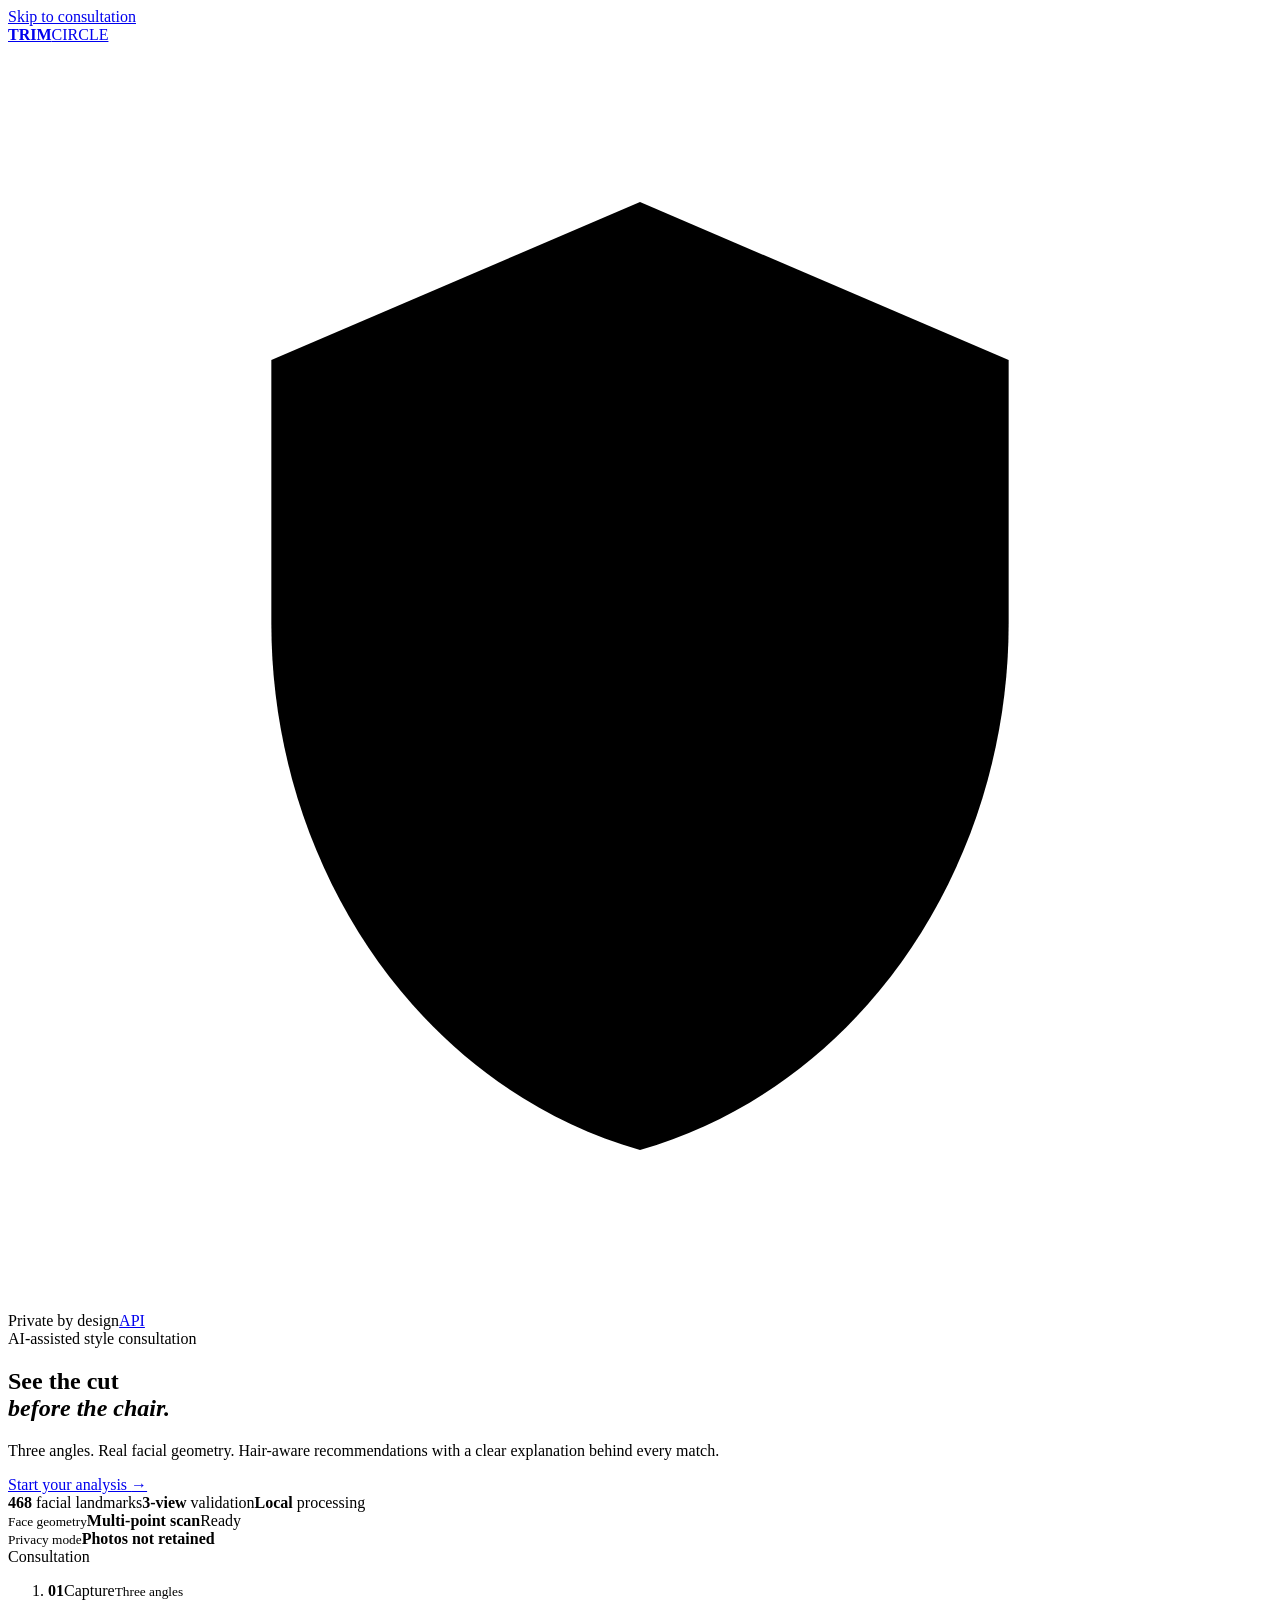
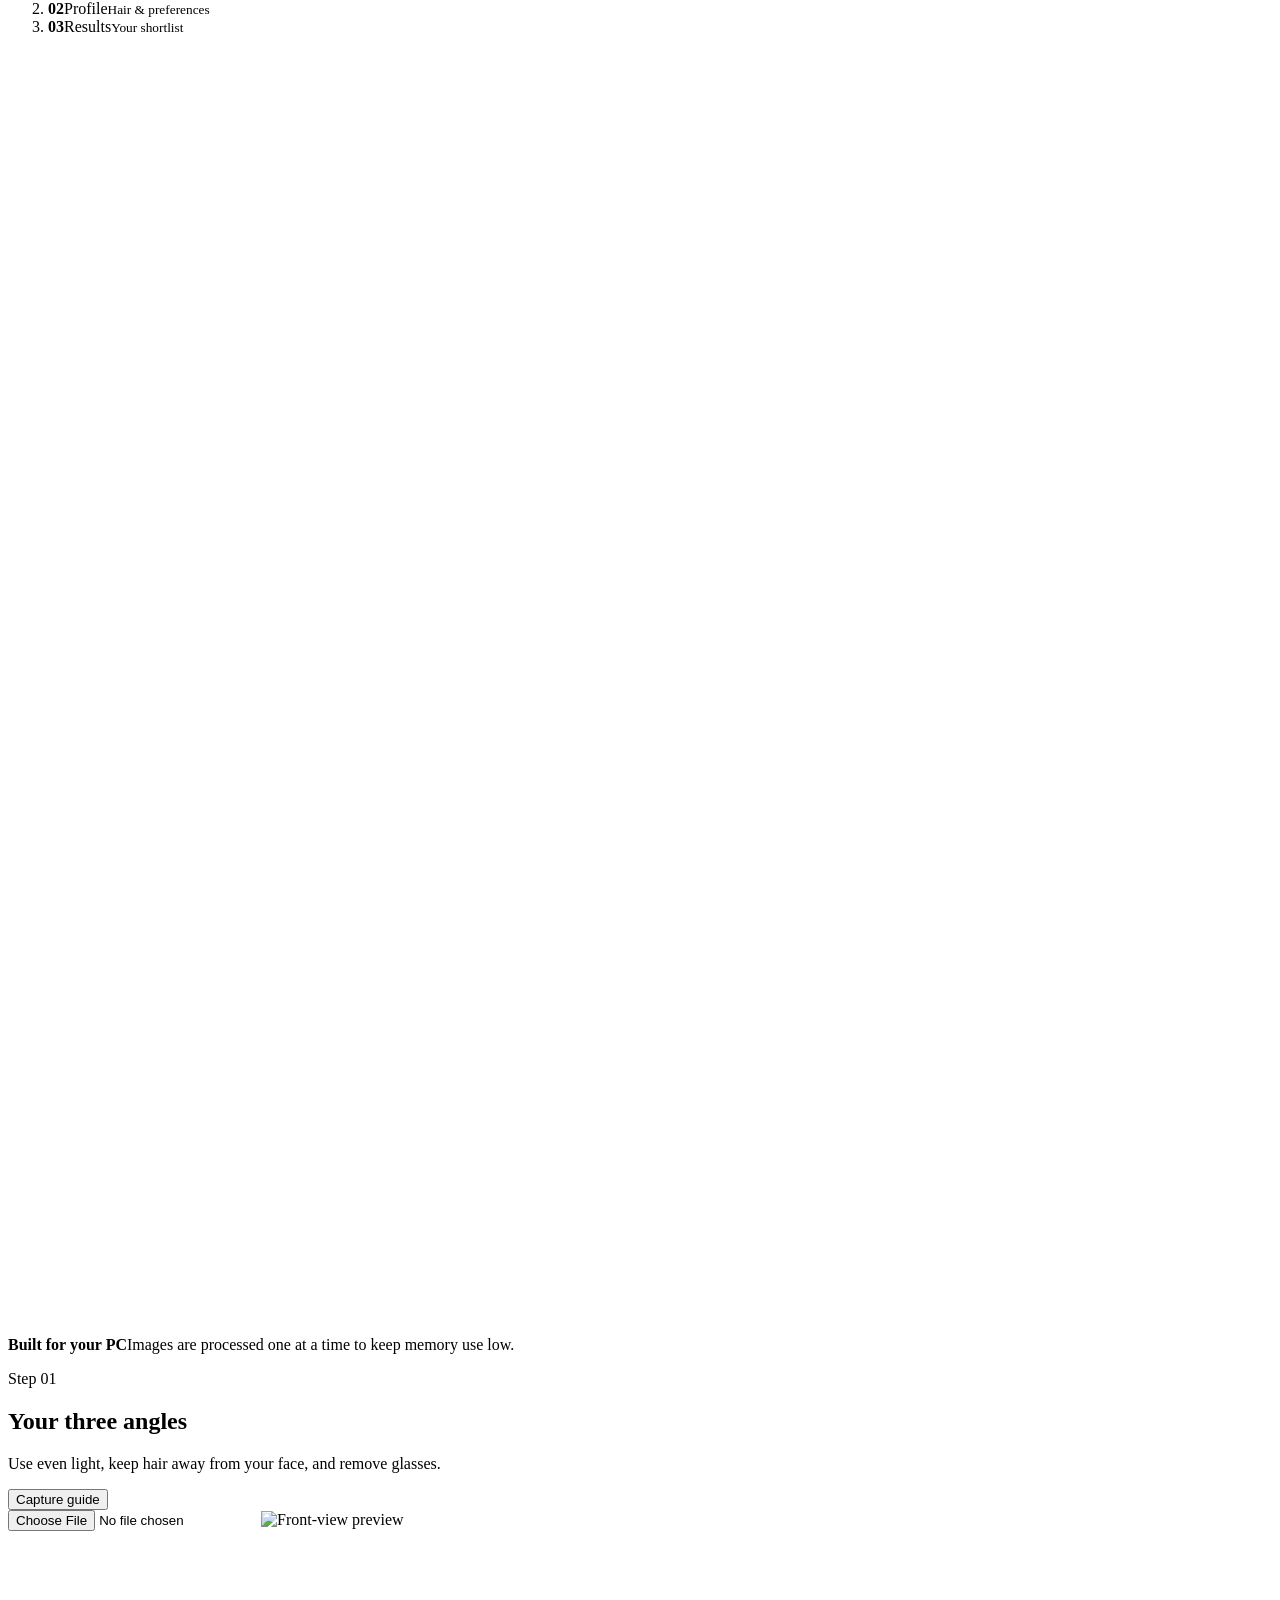
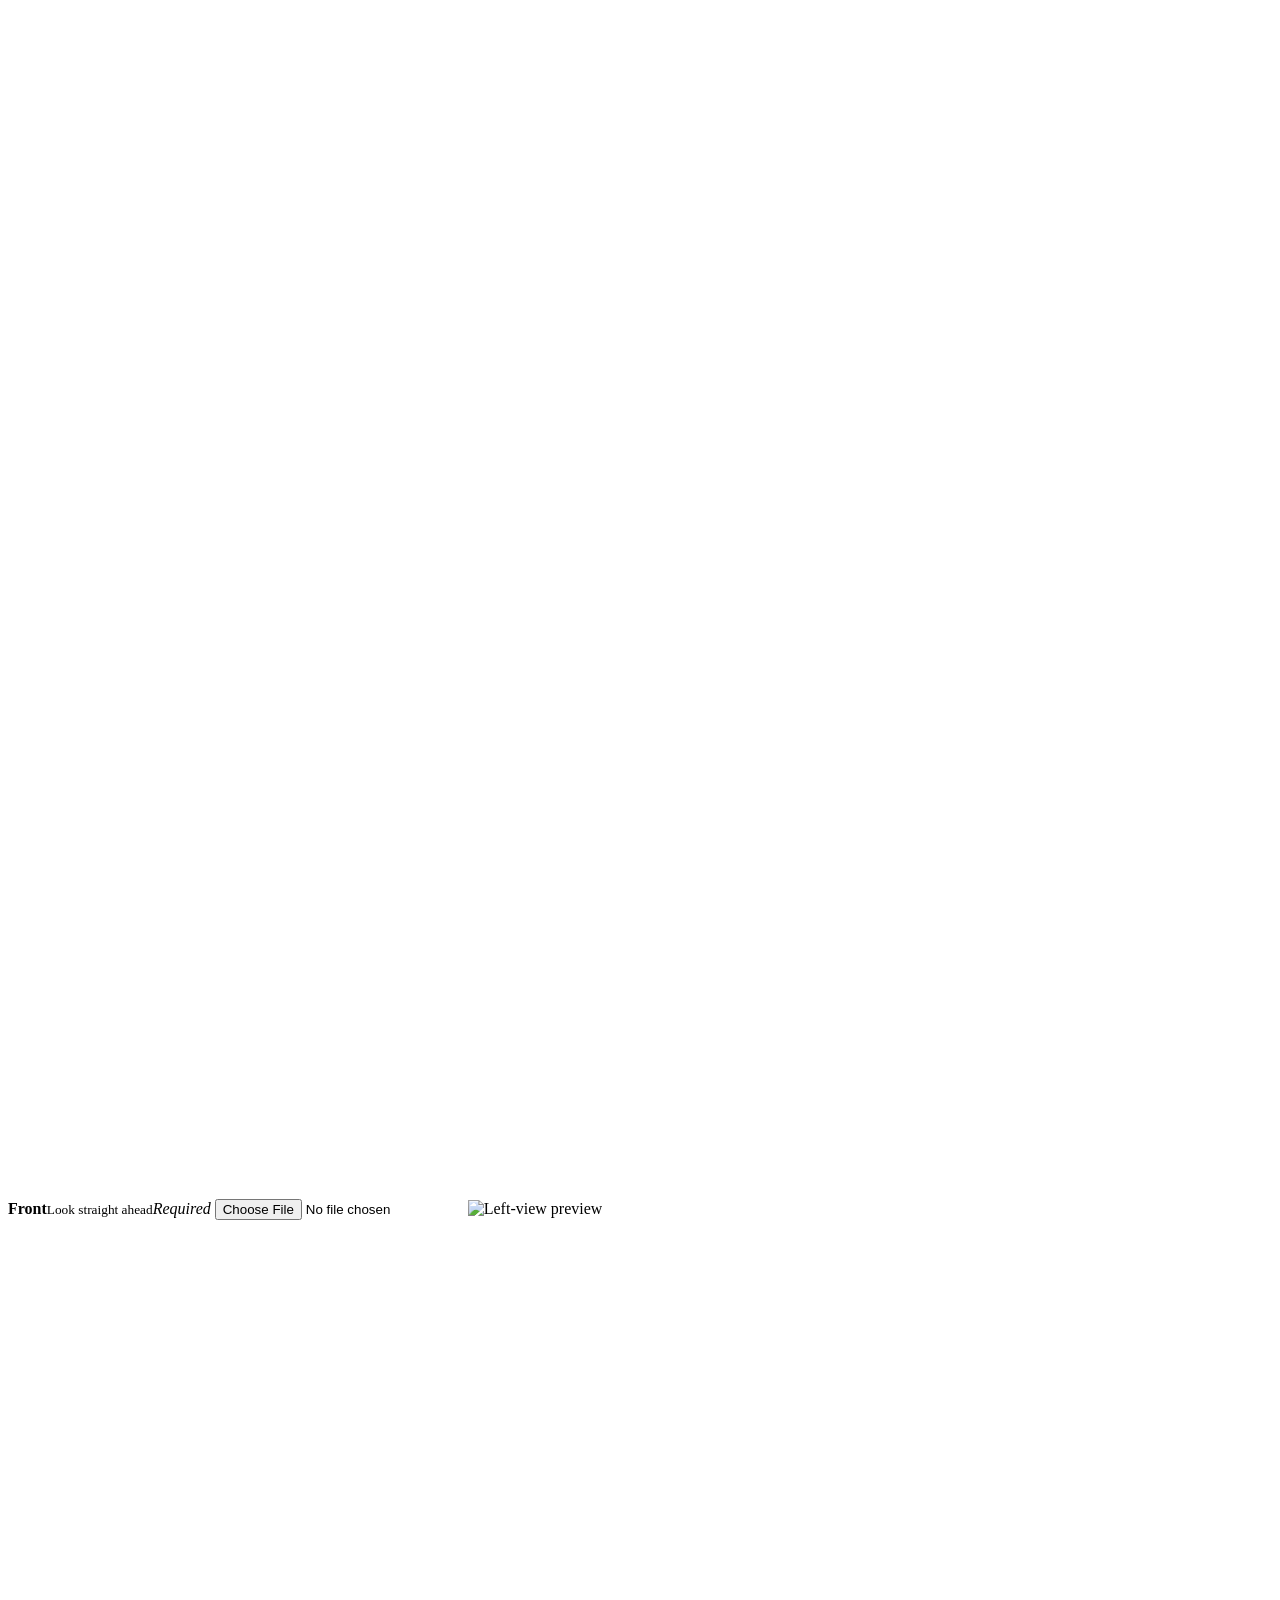
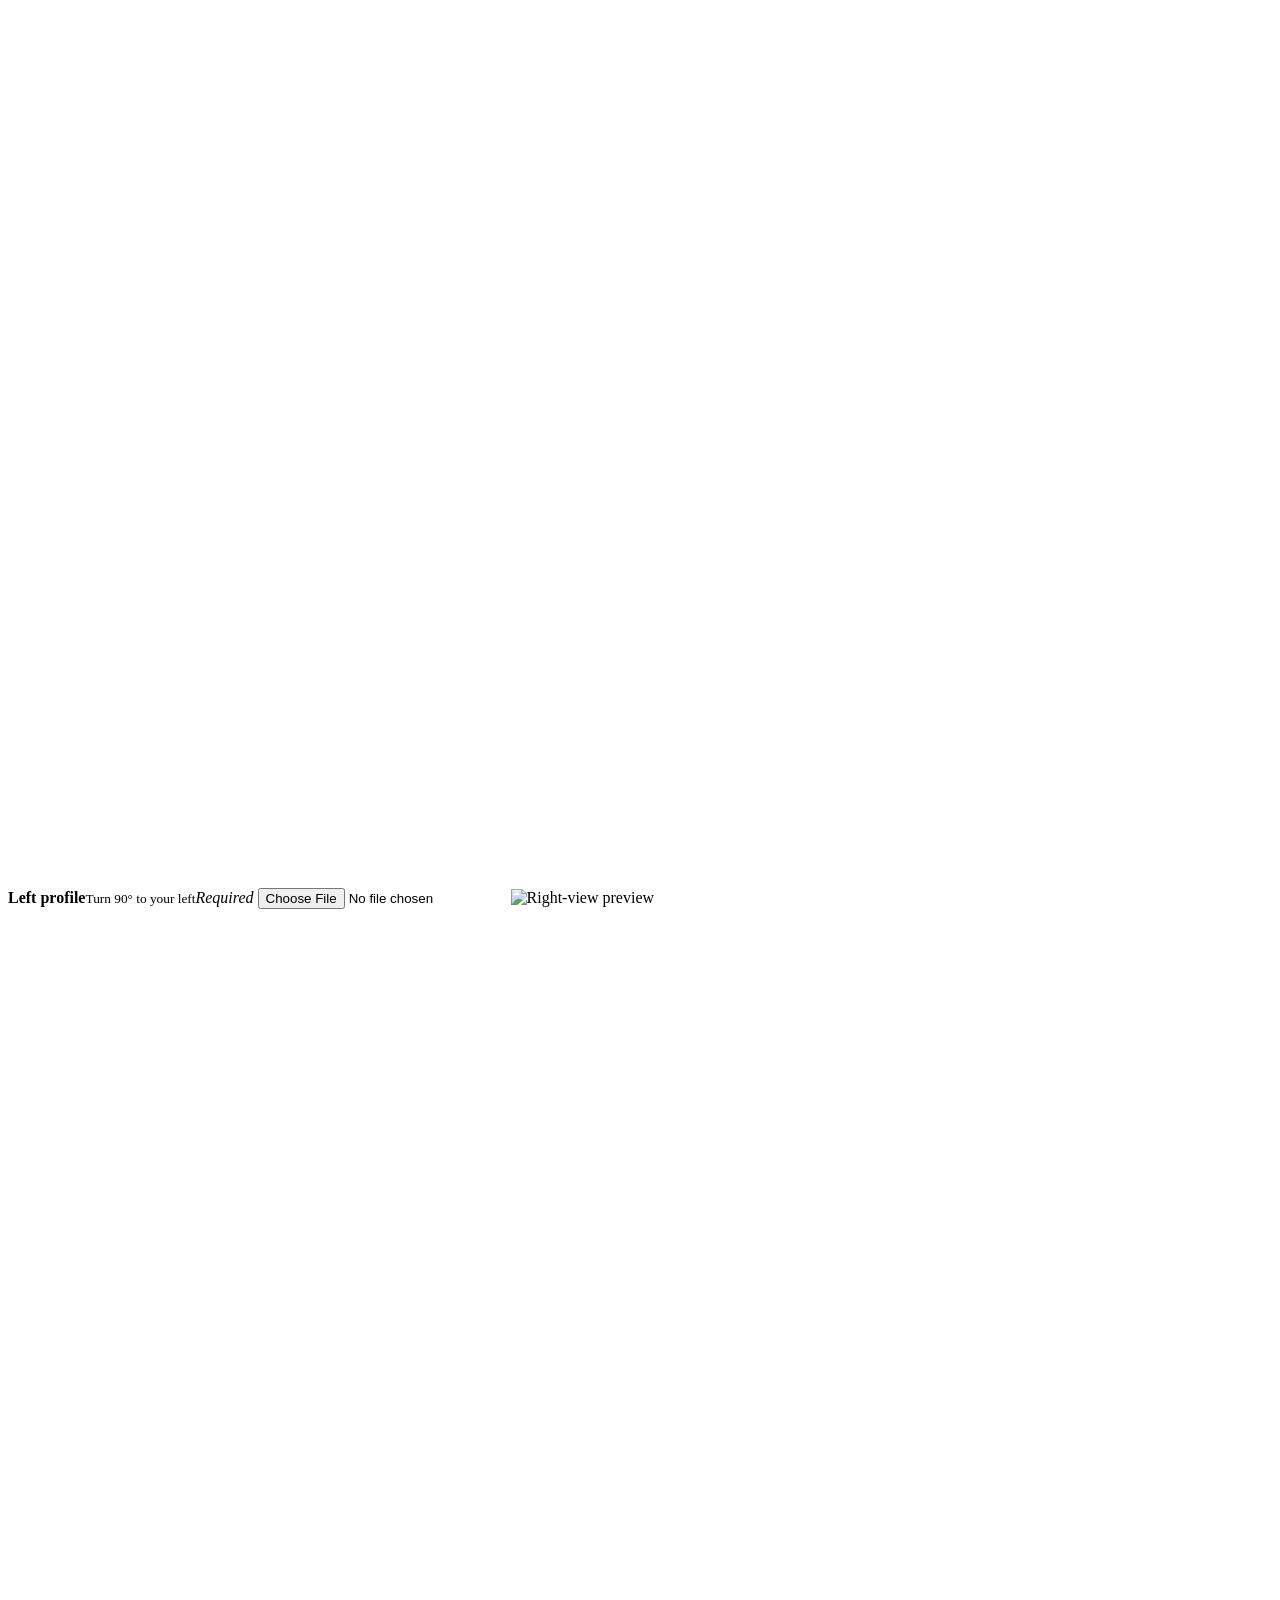
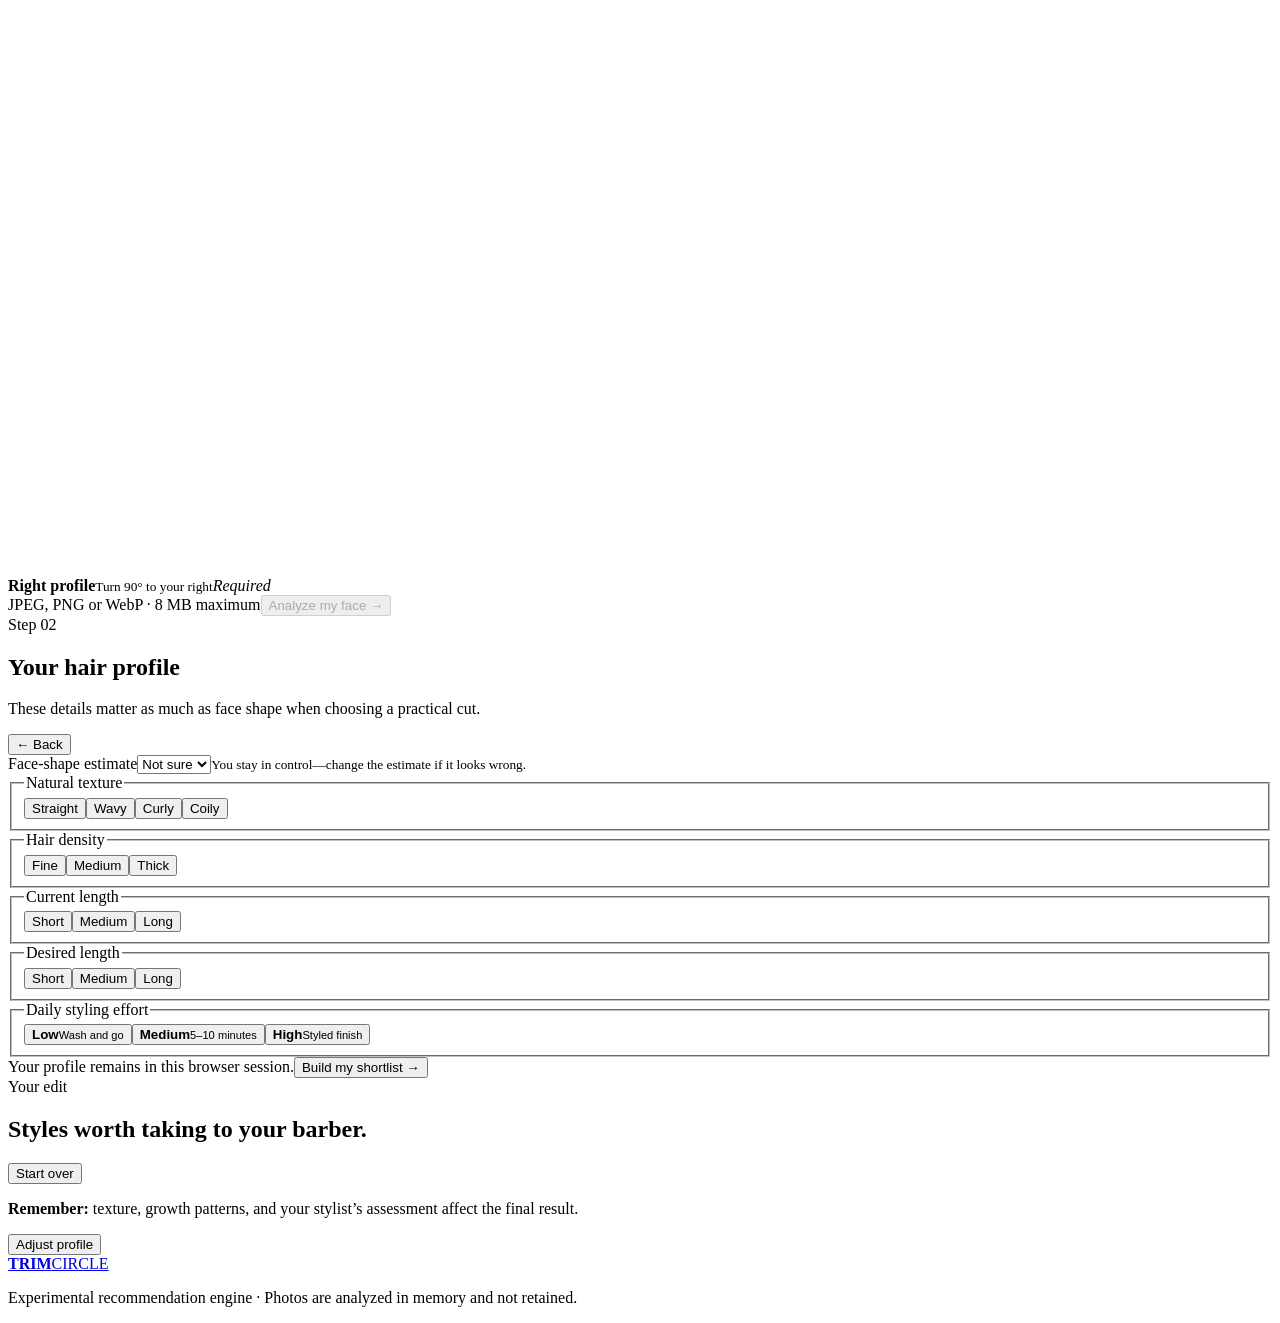
==== app/static/studio.html @ f9f9e187 "Initial project import" ====
<!doctype html>
<html lang="en">
<head>
  <meta charset="utf-8">
  <meta name="viewport" content="width=device-width,initial-scale=1">
  <meta name="description" content="AI-assisted, explainable haircut consultation using three private photos.">
  <title>TrimCircle Studio</title>
  <link rel="stylesheet" href="/static/studio.css">
  <link rel="stylesheet" href="/static/tryon.css">
  <link rel="stylesheet" href="/static/overlay.css">
  <script src="/static/studio.js" defer></script>
  <script src="/static/tryon.js" defer></script>
  <script src="/static/overlay.js" defer></script>
  <script src="/static/overlay-demo.js" defer></script>
</head>
<body>
  <a class="skip" href="#studio">Skip to consultation</a>
  <header class="topbar">
    <a class="logo" href="#"><span class="logo-orbit"><i></i></span><strong>TRIM</strong>CIRCLE</a>
    <div class="header-meta"><span class="privacy"><svg viewBox="0 0 24 24" aria-hidden="true"><path d="M12 3 5 6v5c0 4.6 2.8 8.8 7 10 4.2-1.2 7-5.4 7-10V6l-7-3Z"/><path d="m9 12 2 2 4-4"/></svg>Private by design</span><a href="/docs">API</a></div>
  </header>

  <main>
    <section class="intro">
      <div class="intro-copy">
        <span class="kicker">AI-assisted style consultation</span>
        <h1>See the cut<br><em>before the chair.</em></h1>
        <p>Three angles. Real facial geometry. Hair-aware recommendations with a clear explanation behind every match.</p>
        <a class="cta" href="#studio">Start your analysis <span>→</span></a>
        <div class="proof"><span><b>468</b> facial landmarks</span><span><b>3-view</b> validation</span><span><b>Local</b> processing</span></div>
      </div>
      <div class="hero-visual" aria-label="Abstract face analysis illustration">
        <div class="portrait-frame">
          <div class="face-silhouette"><span class="scan-line"></span><span class="mesh mesh-one"></span><span class="mesh mesh-two"></span><span class="mesh mesh-three"></span></div>
          <div class="float-card fc-one"><small>Face geometry</small><strong>Multi-point scan</strong><span>Ready</span></div>
          <div class="float-card fc-two"><small>Privacy mode</small><strong>Photos not retained</strong></div>
        </div>
      </div>
    </section>

    <section id="studio" class="studio-shell" aria-labelledby="studio-title">
      <aside class="rail">
        <span class="rail-label">Consultation</span>
        <ol class="steps">
          <li class="active" data-step-marker="1"><b>01</b><span>Capture<small>Three angles</small></span></li>
          <li data-step-marker="2"><b>02</b><span>Profile<small>Hair & preferences</small></span></li>
          <li data-step-marker="3"><b>03</b><span>Results<small>Your shortlist</small></span></li>
        </ol>
        <div class="local-note"><svg viewBox="0 0 24 24" aria-hidden="true"><path d="M12 2v20M2 12h20M4.9 4.9l14.2 14.2M19.1 4.9 4.9 19.1"/></svg><p><strong>Built for your PC</strong>Images are processed one at a time to keep memory use low.</p></div>
      </aside>

      <div class="panel">
        <section class="stage active" data-stage="1">
          <div class="stage-head"><div><span class="kicker">Step 01</span><h2 id="studio-title">Your three angles</h2><p>Use even light, keep hair away from your face, and remove glasses.</p></div><button class="text-button" id="demo-help" type="button">Capture guide</button></div>
          <div class="capture-grid">
            <label class="capture" data-view="front"><input type="file" accept="image/jpeg,image/png,image/webp"><img alt="Front-view preview"><span class="capture-icon"><svg viewBox="0 0 24 24"><path d="M12 5v14M5 12h14"/></svg></span><b>Front</b><small>Look straight ahead</small><i>Required</i></label>
            <label class="capture" data-view="left"><input type="file" accept="image/jpeg,image/png,image/webp"><img alt="Left-view preview"><span class="capture-icon"><svg viewBox="0 0 24 24"><path d="M12 5v14M5 12h14"/></svg></span><b>Left profile</b><small>Turn 90° to your left</small><i>Required</i></label>
            <label class="capture" data-view="right"><input type="file" accept="image/jpeg,image/png,image/webp"><img alt="Right-view preview"><span class="capture-icon"><svg viewBox="0 0 24 24"><path d="M12 5v14M5 12h14"/></svg></span><b>Right profile</b><small>Turn 90° to your right</small><i>Required</i></label>
          </div>
          <div id="analysis-status" class="analysis-status" aria-live="polite"></div>
          <div class="stage-actions"><span>JPEG, PNG or WebP · 8 MB maximum</span><button class="primary" id="analyze" type="button" disabled>Analyze my face <span>→</span></button></div>
        </section>

        <section class="stage" data-stage="2">
          <div class="stage-head"><div><span class="kicker">Step 02</span><h2>Your hair profile</h2><p>These details matter as much as face shape when choosing a practical cut.</p></div><button class="text-button back" type="button">← Back</button></div>
          <div id="face-report" class="face-report"></div>
          <form id="profile-form">
            <div class="question"><label for="face_shape">Face-shape estimate</label><select id="face_shape" name="face_shape"><option value="unknown">Not sure</option><option>oval</option><option>round</option><option>square</option><option>oblong</option><option>heart</option><option>diamond</option></select><small>You stay in control—change the estimate if it looks wrong.</small></div>
            <div class="choice-row">
              <fieldset><legend>Natural texture</legend><div class="segmented" data-name="texture"><button type="button" data-value="straight">Straight</button><button type="button" data-value="wavy">Wavy</button><button type="button" data-value="curly">Curly</button><button type="button" data-value="coily">Coily</button></div></fieldset>
              <fieldset><legend>Hair density</legend><div class="segmented" data-name="density"><button type="button" data-value="low">Fine</button><button type="button" data-value="medium">Medium</button><button type="button" data-value="high">Thick</button></div></fieldset>
            </div>
            <div class="choice-row">
              <fieldset><legend>Current length</legend><div class="segmented" data-name="current_length"><button type="button" data-value="short">Short</button><button type="button" data-value="medium">Medium</button><button type="button" data-value="long">Long</button></div></fieldset>
              <fieldset><legend>Desired length</legend><div class="segmented" data-name="desired_length"><button type="button" data-value="short">Short</button><button type="button" data-value="medium">Medium</button><button type="button" data-value="long">Long</button></div></fieldset>
            </div>
            <fieldset><legend>Daily styling effort</legend><div class="effort-cards segmented" data-name="maintenance"><button type="button" data-value="low"><b>Low</b><small>Wash and go</small></button><button type="button" data-value="medium"><b>Medium</b><small>5–10 minutes</small></button><button type="button" data-value="high"><b>High</b><small>Styled finish</small></button></div></fieldset>
            <div id="profile-error" class="error" role="alert"></div>
            <div class="stage-actions"><span>Your profile remains in this browser session.</span><button class="primary" type="submit">Build my shortlist <span>→</span></button></div>
          </form>
        </section>

        <section class="stage" data-stage="3">
          <div class="stage-head"><div><span class="kicker">Your edit</span><h2>Styles worth taking to your barber.</h2><p id="results-note"></p></div><button class="text-button restart" type="button">Start over</button></div>
          <div class="result-summary" id="result-summary"></div>
          <div class="recommendations" id="recommendations"></div>
          <div class="results-footer"><p><strong>Remember:</strong> texture, growth patterns, and your stylist’s assessment affect the final result.</p><button class="secondary profile-back" type="button">Adjust profile</button></div>
        </section>
      </div>
    </section>
  </main>

  <dialog id="guide"><button class="dialog-close" aria-label="Close guide">×</button><span class="kicker">Capture guide</span><h2>Give the model a clean view.</h2><div class="guide-grid"><div><b>01</b><h3>Face a window</h3><p>Use soft, even light. Avoid strong shadows and backlighting.</p></div><div><b>02</b><h3>Clear the outline</h3><p>Move hair away from the forehead, cheeks, and jaw.</p></div><div><b>03</b><h3>Hold still</h3><p>Keep the camera at eye level and your expression neutral.</p></div></div></dialog>
  <footer><a class="logo" href="#"><strong>TRIM</strong>CIRCLE</a><p>Experimental recommendation engine · Photos are analyzed in memory and not retained.</p></footer>
</body>
</html>
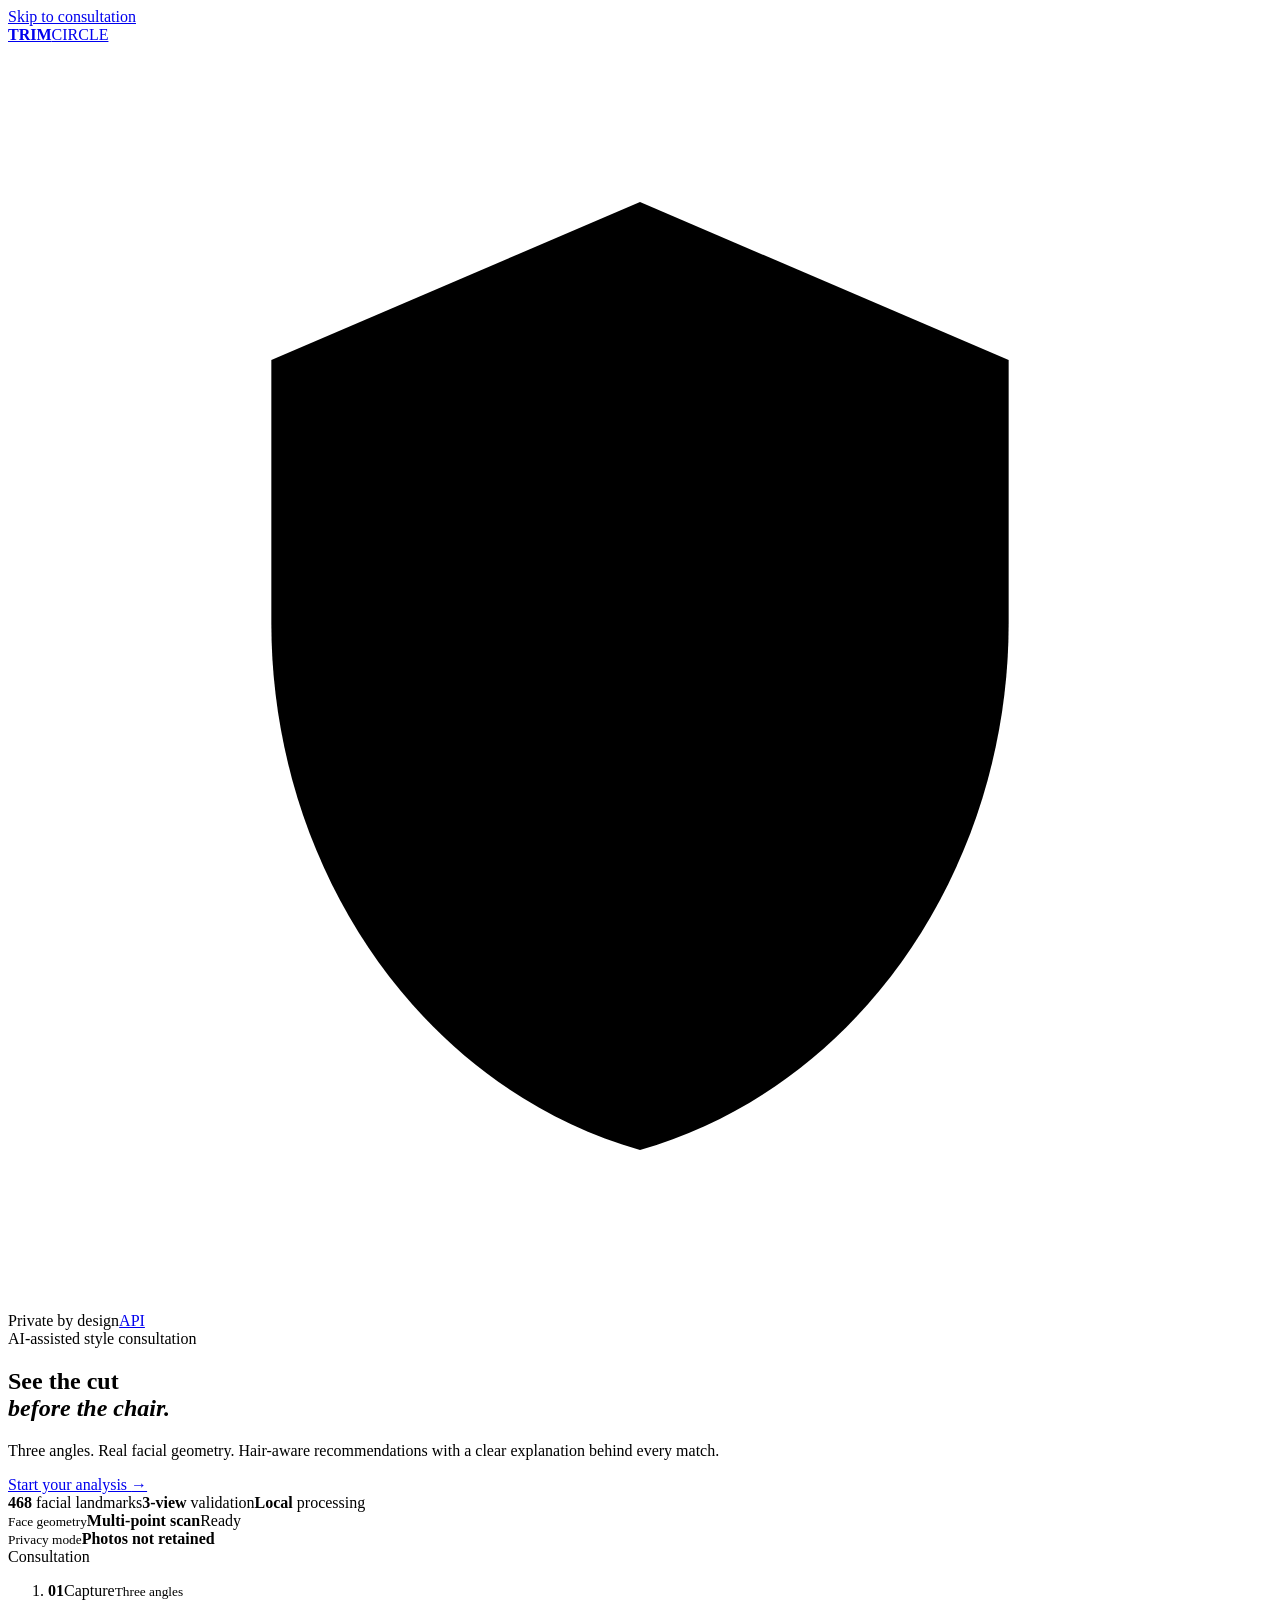
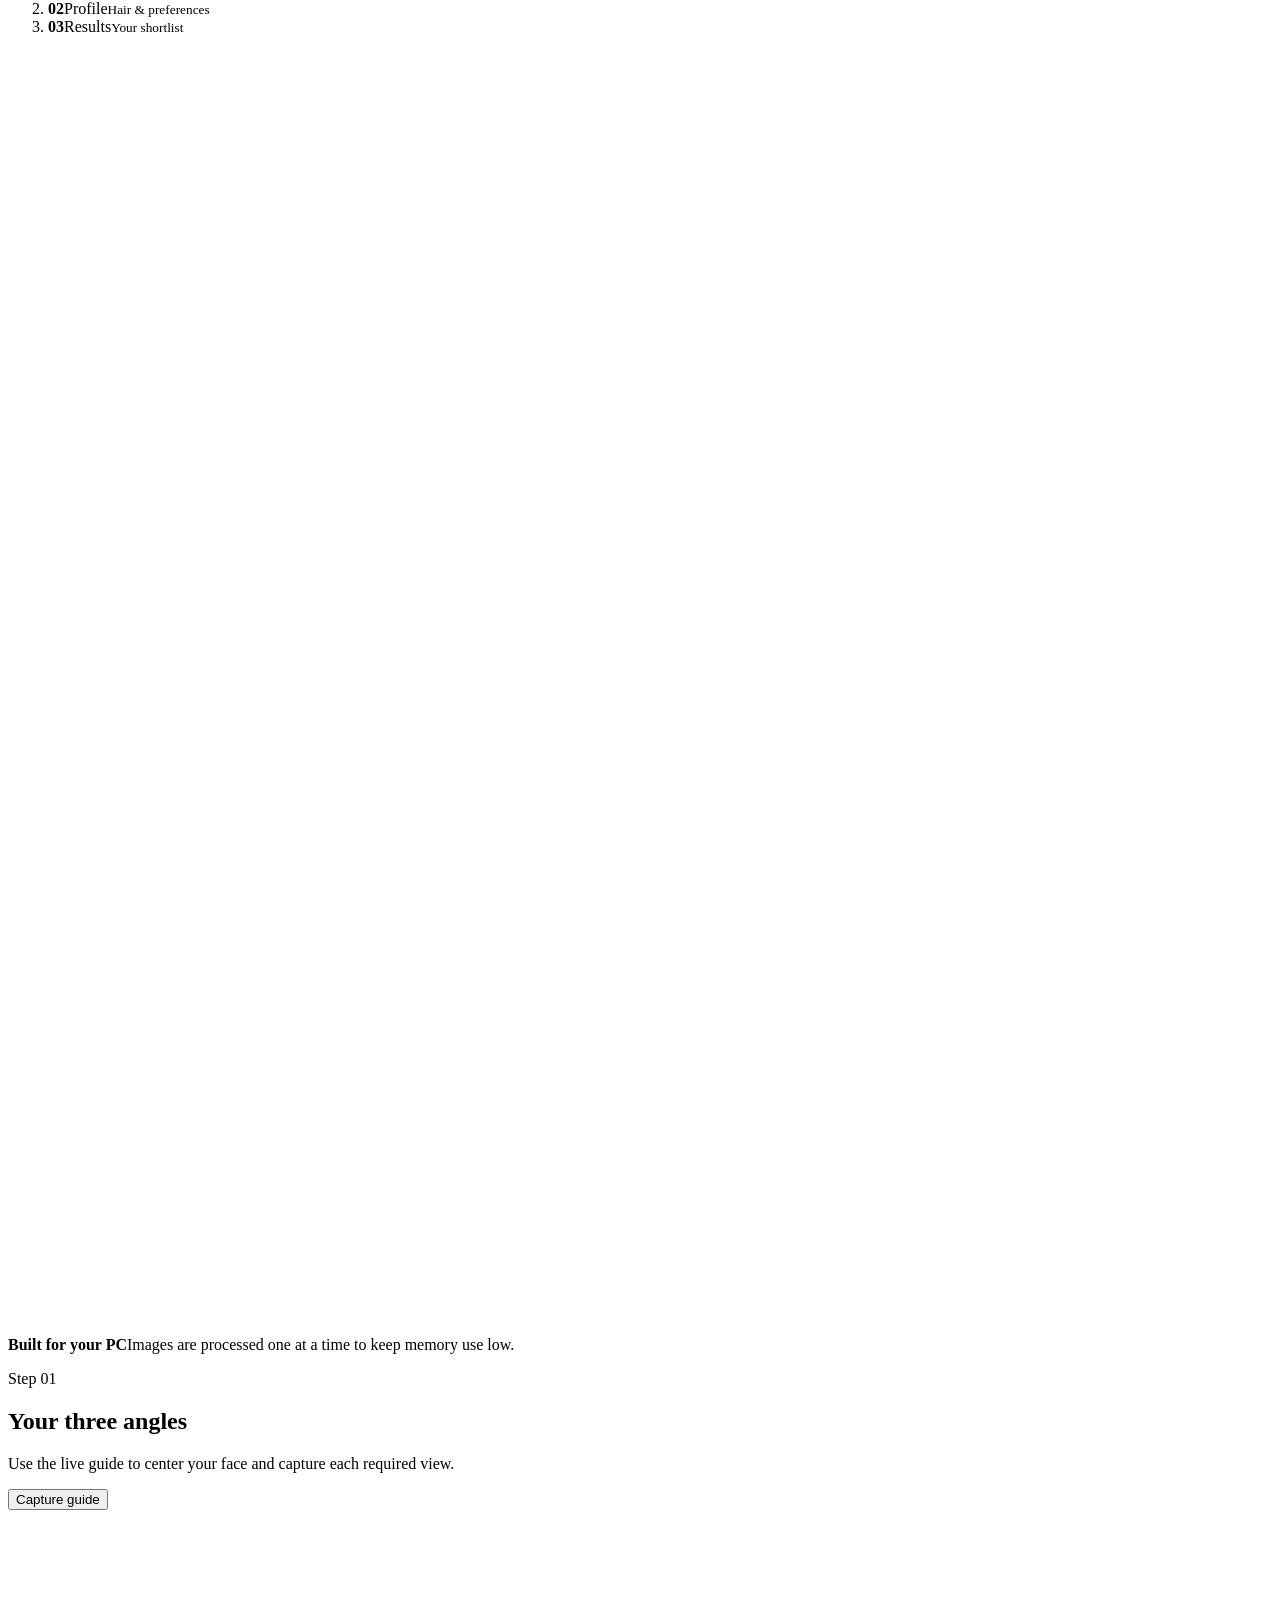
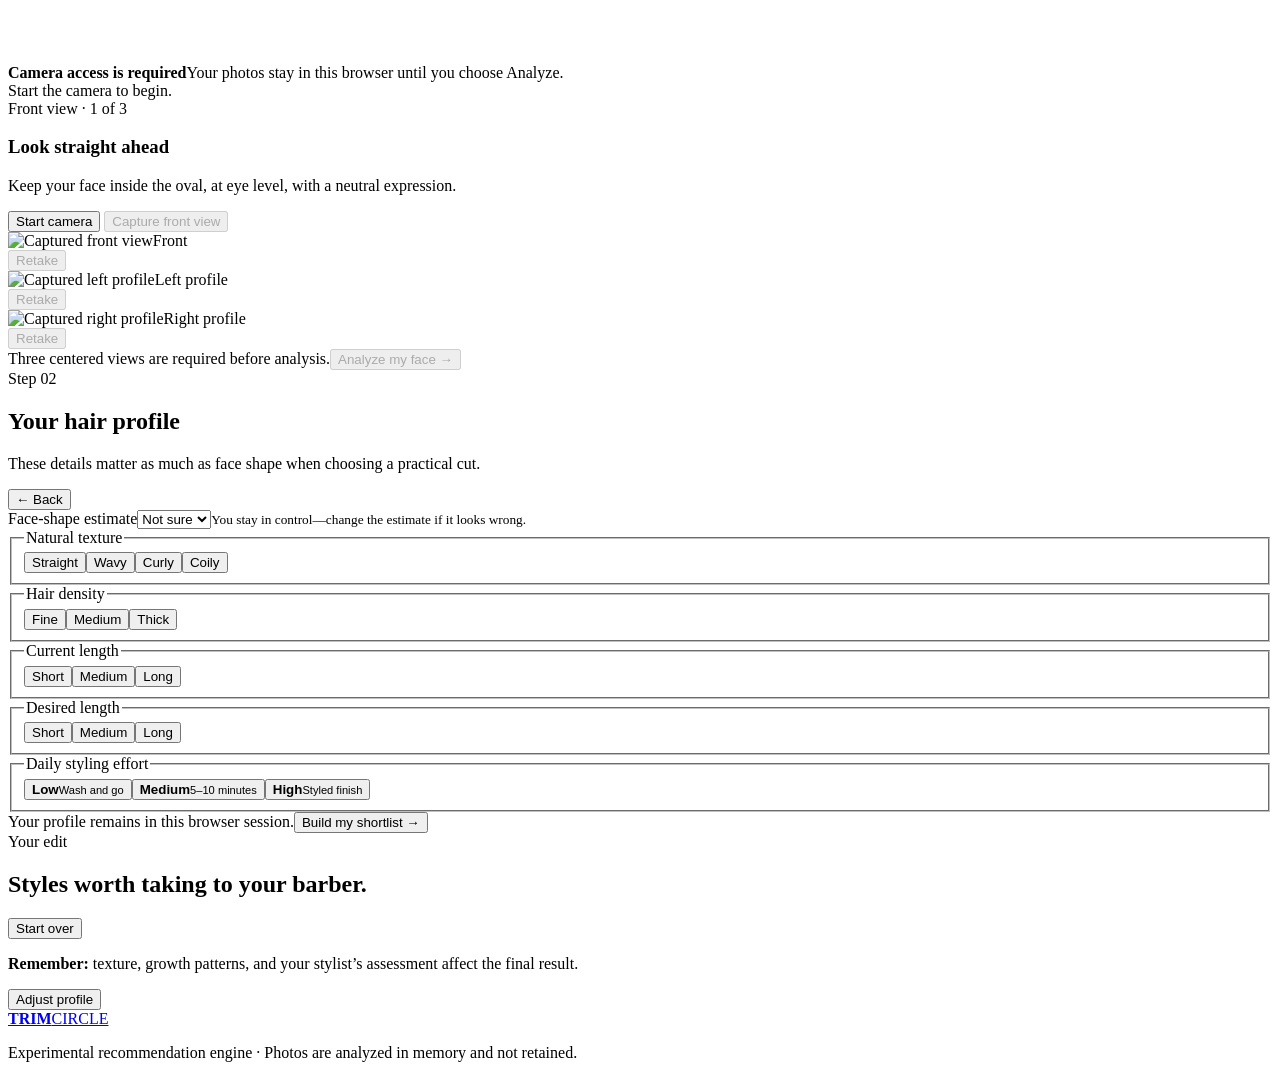
==== commit 21a3649a: "Add guided live face capture and corrected geometry" ====
--- a/app/static/studio.html
+++ b/app/static/studio.html
@@ -51,14 +51,31 @@
 
       <div class="panel">
         <section class="stage active" data-stage="1">
-          <div class="stage-head"><div><span class="kicker">Step 01</span><h2 id="studio-title">Your three angles</h2><p>Use even light, keep hair away from your face, and remove glasses.</p></div><button class="text-button" id="demo-help" type="button">Capture guide</button></div>
-          <div class="capture-grid">
-            <label class="capture" data-view="front"><input type="file" accept="image/jpeg,image/png,image/webp"><img alt="Front-view preview"><span class="capture-icon"><svg viewBox="0 0 24 24"><path d="M12 5v14M5 12h14"/></svg></span><b>Front</b><small>Look straight ahead</small><i>Required</i></label>
-            <label class="capture" data-view="left"><input type="file" accept="image/jpeg,image/png,image/webp"><img alt="Left-view preview"><span class="capture-icon"><svg viewBox="0 0 24 24"><path d="M12 5v14M5 12h14"/></svg></span><b>Left profile</b><small>Turn 90° to your left</small><i>Required</i></label>
-            <label class="capture" data-view="right"><input type="file" accept="image/jpeg,image/png,image/webp"><img alt="Right-view preview"><span class="capture-icon"><svg viewBox="0 0 24 24"><path d="M12 5v14M5 12h14"/></svg></span><b>Right profile</b><small>Turn 90° to your right</small><i>Required</i></label>
+          <div class="stage-head"><div><span class="kicker">Step 01</span><h2 id="studio-title">Your three angles</h2><p>Use the live guide to center your face and capture each required view.</p></div><button class="text-button" id="demo-help" type="button">Capture guide</button></div>
+          <div class="camera-layout">
+            <div class="camera-shell" id="camera-shell">
+              <video id="camera" playsinline muted aria-label="Live camera preview"></video>
+              <canvas id="camera-canvas" hidden></canvas>
+              <div class="face-guide" aria-hidden="true"><span></span></div>
+              <div class="camera-empty" id="camera-empty"><b>Camera access is required</b><span>Your photos stay in this browser until you choose Analyze.</span></div>
+              <div class="camera-feedback" id="camera-feedback" role="status" aria-live="polite">Start the camera to begin.</div>
+            </div>
+            <div class="capture-controls">
+              <span class="capture-step" id="capture-step">Front view · 1 of 3</span>
+              <h3 id="capture-title">Look straight ahead</h3>
+              <p id="capture-instruction">Keep your face inside the oval, at eye level, with a neutral expression.</p>
+              <button class="primary" id="start-camera" type="button">Start camera</button>
+              <button class="primary" id="capture-photo" type="button" disabled>Capture front view</button>
+              <button class="text-button" id="stop-camera" type="button" hidden>Stop camera</button>
+            </div>
+          </div>
+          <div class="capture-strip" aria-label="Captured views">
+            <article class="capture-thumb" data-view="front"><div><img alt="Captured front view"><span>Front</span></div><button type="button" disabled>Retake</button></article>
+            <article class="capture-thumb" data-view="left"><div><img alt="Captured left profile"><span>Left profile</span></div><button type="button" disabled>Retake</button></article>
+            <article class="capture-thumb" data-view="right"><div><img alt="Captured right profile"><span>Right profile</span></div><button type="button" disabled>Retake</button></article>
           </div>
           <div id="analysis-status" class="analysis-status" aria-live="polite"></div>
-          <div class="stage-actions"><span>JPEG, PNG or WebP · 8 MB maximum</span><button class="primary" id="analyze" type="button" disabled>Analyze my face <span>→</span></button></div>
+          <div class="stage-actions"><span>Three centered views are required before analysis.</span><button class="primary" id="analyze" type="button" disabled>Analyze my face <span>→</span></button></div>
         </section>
 
         <section class="stage" data-stage="2">
